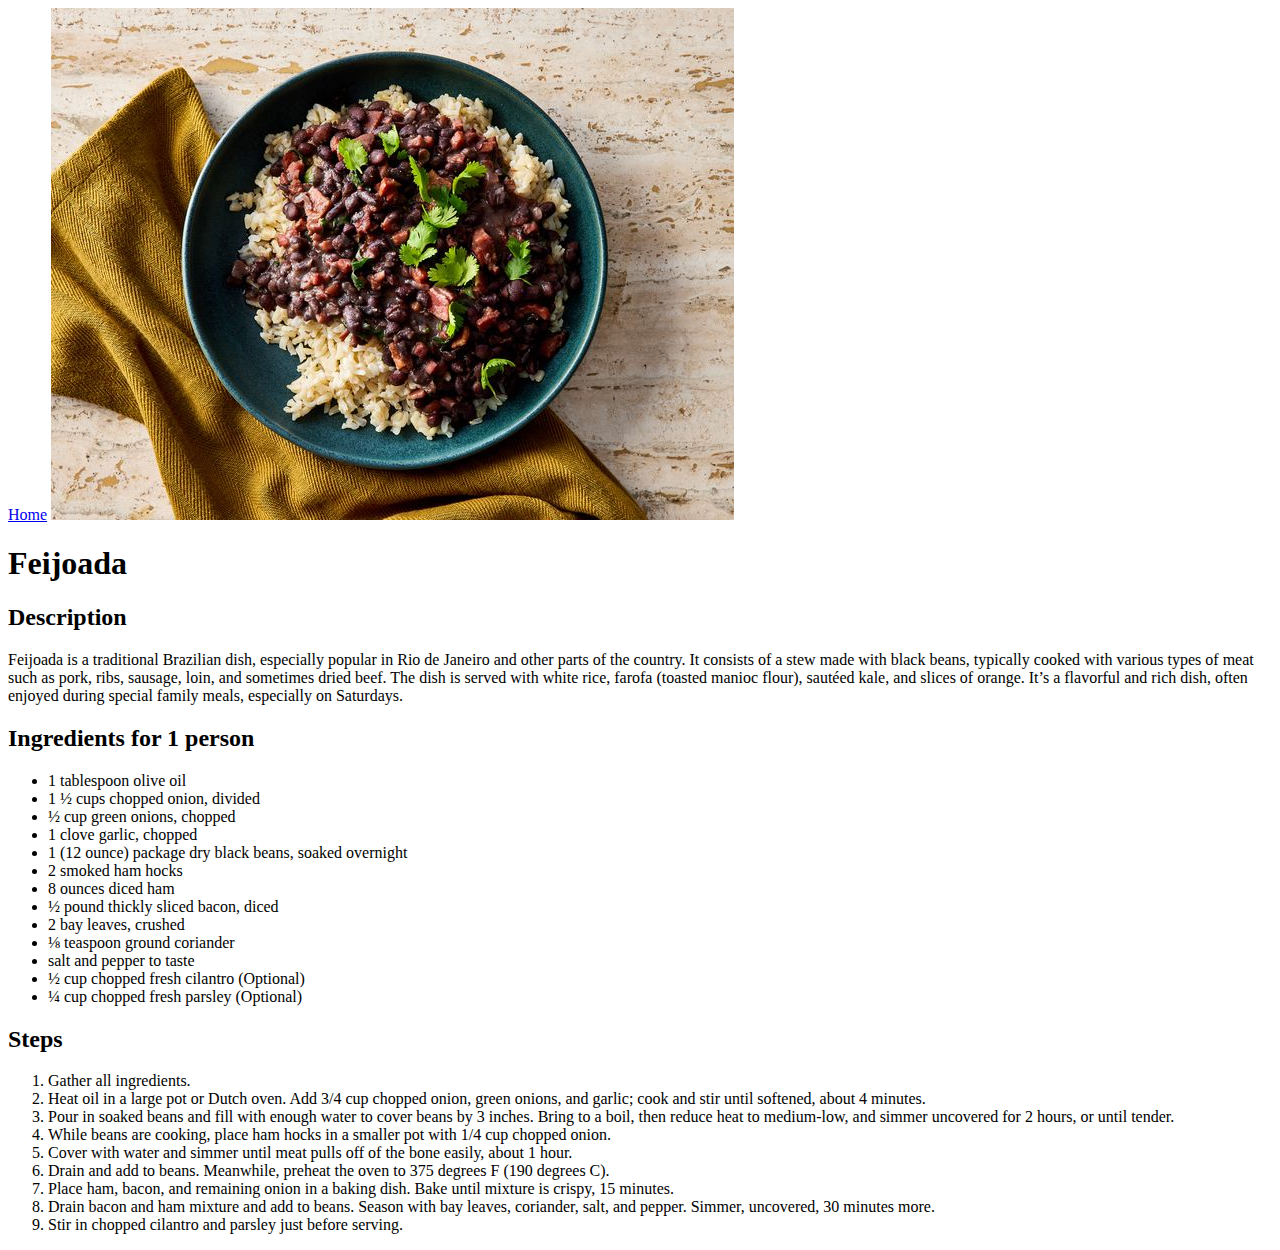
==== recipes/feijoada.html @ b4f87c48 "Set up project structure and navigation pages" ====
<!DOCTYPE html>
<html lang="en">
<head>
    <meta charset="UTF-8">
    <meta name="viewport" content="width=device-width, initial-scale=1.0">
    <title>Feijoada</title>
</head>
<body>
    <!-- link to home -->
    <a href="../index.html">Home</a>
    <!-- Image Feijoada -->
    <img src="../images/feijoada.jpg" alt="A plate of feijoada with rice and parsley on a table with a tea towel.">
    <!-- Title -->
    <h1>Feijoada</h1>
    <!-- Description -->
    <h2>Description</h2>
    <p>Feijoada is a traditional Brazilian dish, especially popular in Rio de Janeiro and other parts of the country. It consists of a stew made with black beans, typically cooked with various types of meat such as pork, ribs, sausage, loin, and sometimes dried beef. The dish is served with white rice, farofa (toasted manioc flour), sautéed kale, and slices of orange. It’s a flavorful and rich dish, often enjoyed during special family meals, especially on Saturdays.</p>
    <!-- Ingredients -->
    <h2>Ingredients for 1 person</h2>
    <ul>
        <li>1 tablespoon olive oil</li>
        <li>1 ½ cups chopped onion, divided</li>
        <li>½ cup green onions, chopped</li>
        <li>1 clove garlic, chopped</li>
        <li>1 (12 ounce) package dry black beans, soaked overnight</li>
        <li>2 smoked ham hocks</li>
        <li>8 ounces diced ham</li>
        <li>½ pound thickly sliced bacon, diced</li>
        <li>2 bay leaves, crushed</li>
        <li>⅛ teaspoon ground coriander</li>
        <li>salt and pepper to taste</li>
        <li>½ cup chopped fresh cilantro (Optional)</li>
        <li>¼ cup chopped fresh parsley (Optional)</li>
    </ul>
    <!-- Steps -->
    <h2>Steps</h2>
    <ol>
        <li>Gather all ingredients.</li>
        <li>Heat oil in a large pot or Dutch oven. Add 3/4 cup chopped onion, green onions, and garlic; cook and stir until softened, about 4 minutes.</li>
        <li>Pour in soaked beans and fill with enough water to cover beans by 3 inches. Bring to a boil, then reduce heat to medium-low, and simmer uncovered for 2 hours, or until tender.</li>
        <li>While beans are cooking, place ham hocks in a smaller pot with 1/4 cup chopped onion.</li>
        <li>Cover with water and simmer until meat pulls off of the bone easily, about 1 hour.</li>
        <li>Drain and add to beans. Meanwhile, preheat the oven to 375 degrees F (190 degrees C).</li>
        <li>Place ham, bacon, and remaining onion in a baking dish. Bake until mixture is crispy, 15 minutes.</li>
        <li>Drain bacon and ham mixture and add to beans. Season with bay leaves, coriander, salt, and pepper. Simmer, uncovered, 30 minutes more.</li>
        <li>Stir in chopped cilantro and parsley just before serving.</li>
    </ol>
</body>
</html>
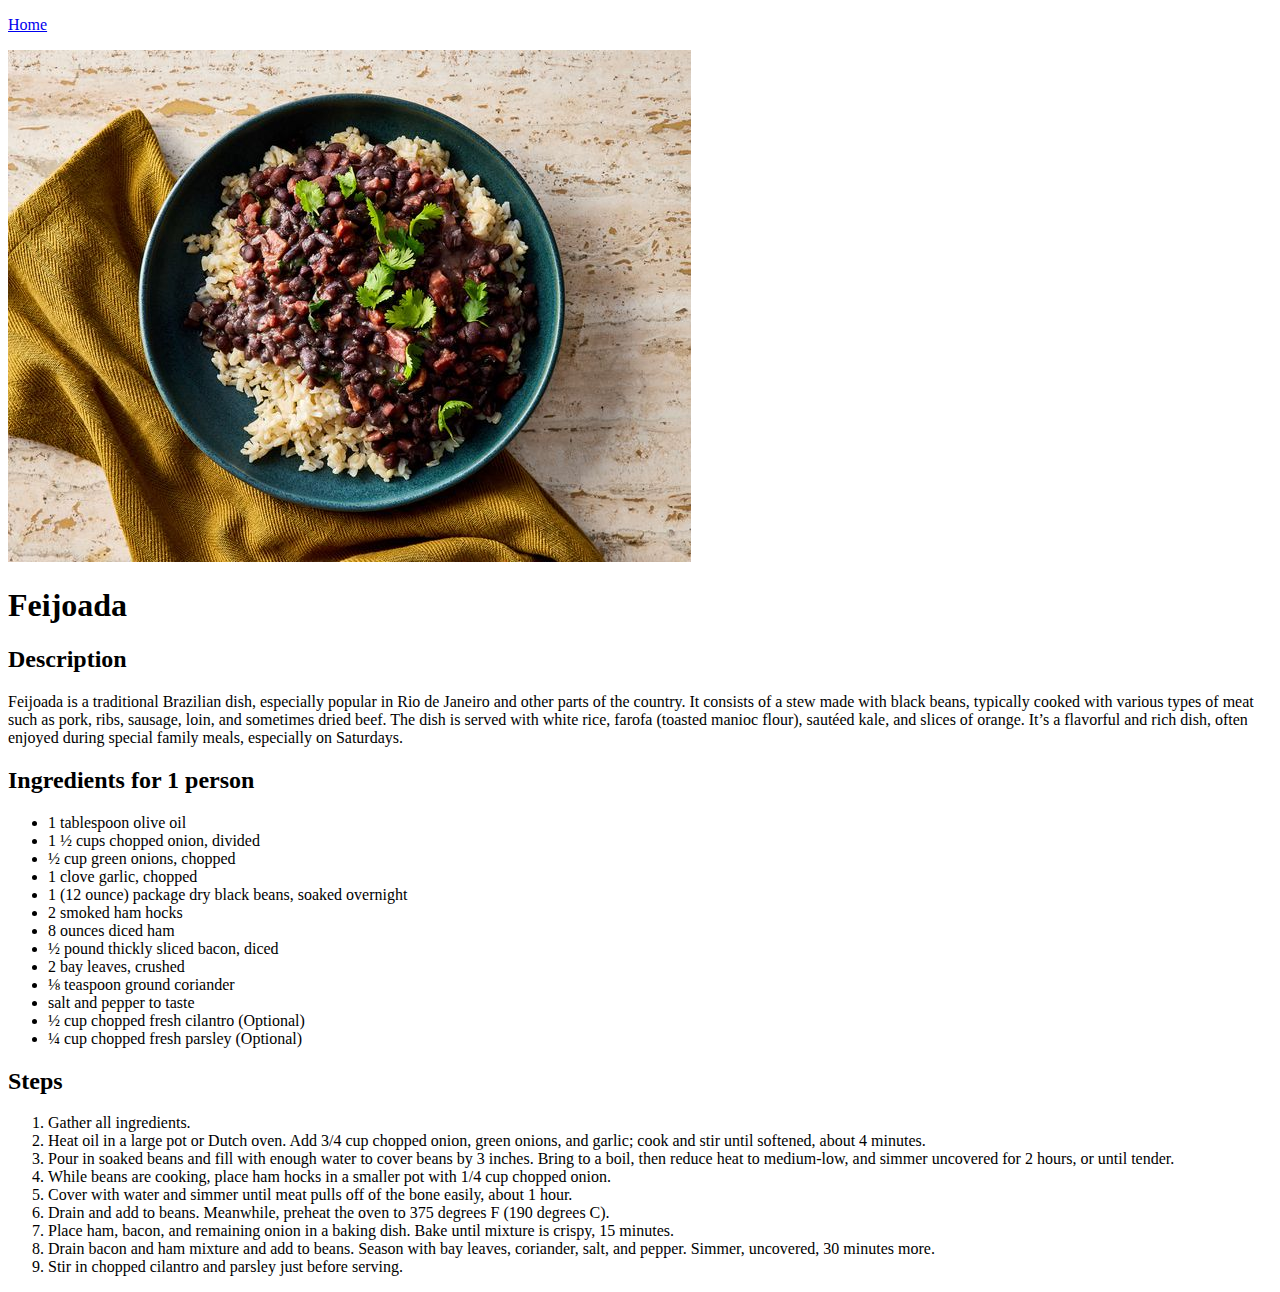
==== commit 1ca63d6e: "Fix home link subpages." ====
--- a/recipes/feijoada.html
+++ b/recipes/feijoada.html
@@ -7,7 +7,7 @@
 </head>
 <body>
     <!-- link to home -->
-    <a href="../index.html">Home</a>
+    <p><a href="../index.html">Home</a></p>
     <!-- Image Feijoada -->
     <img src="../images/feijoada.jpg" alt="A plate of feijoada with rice and parsley on a table with a tea towel.">
     <!-- Title -->
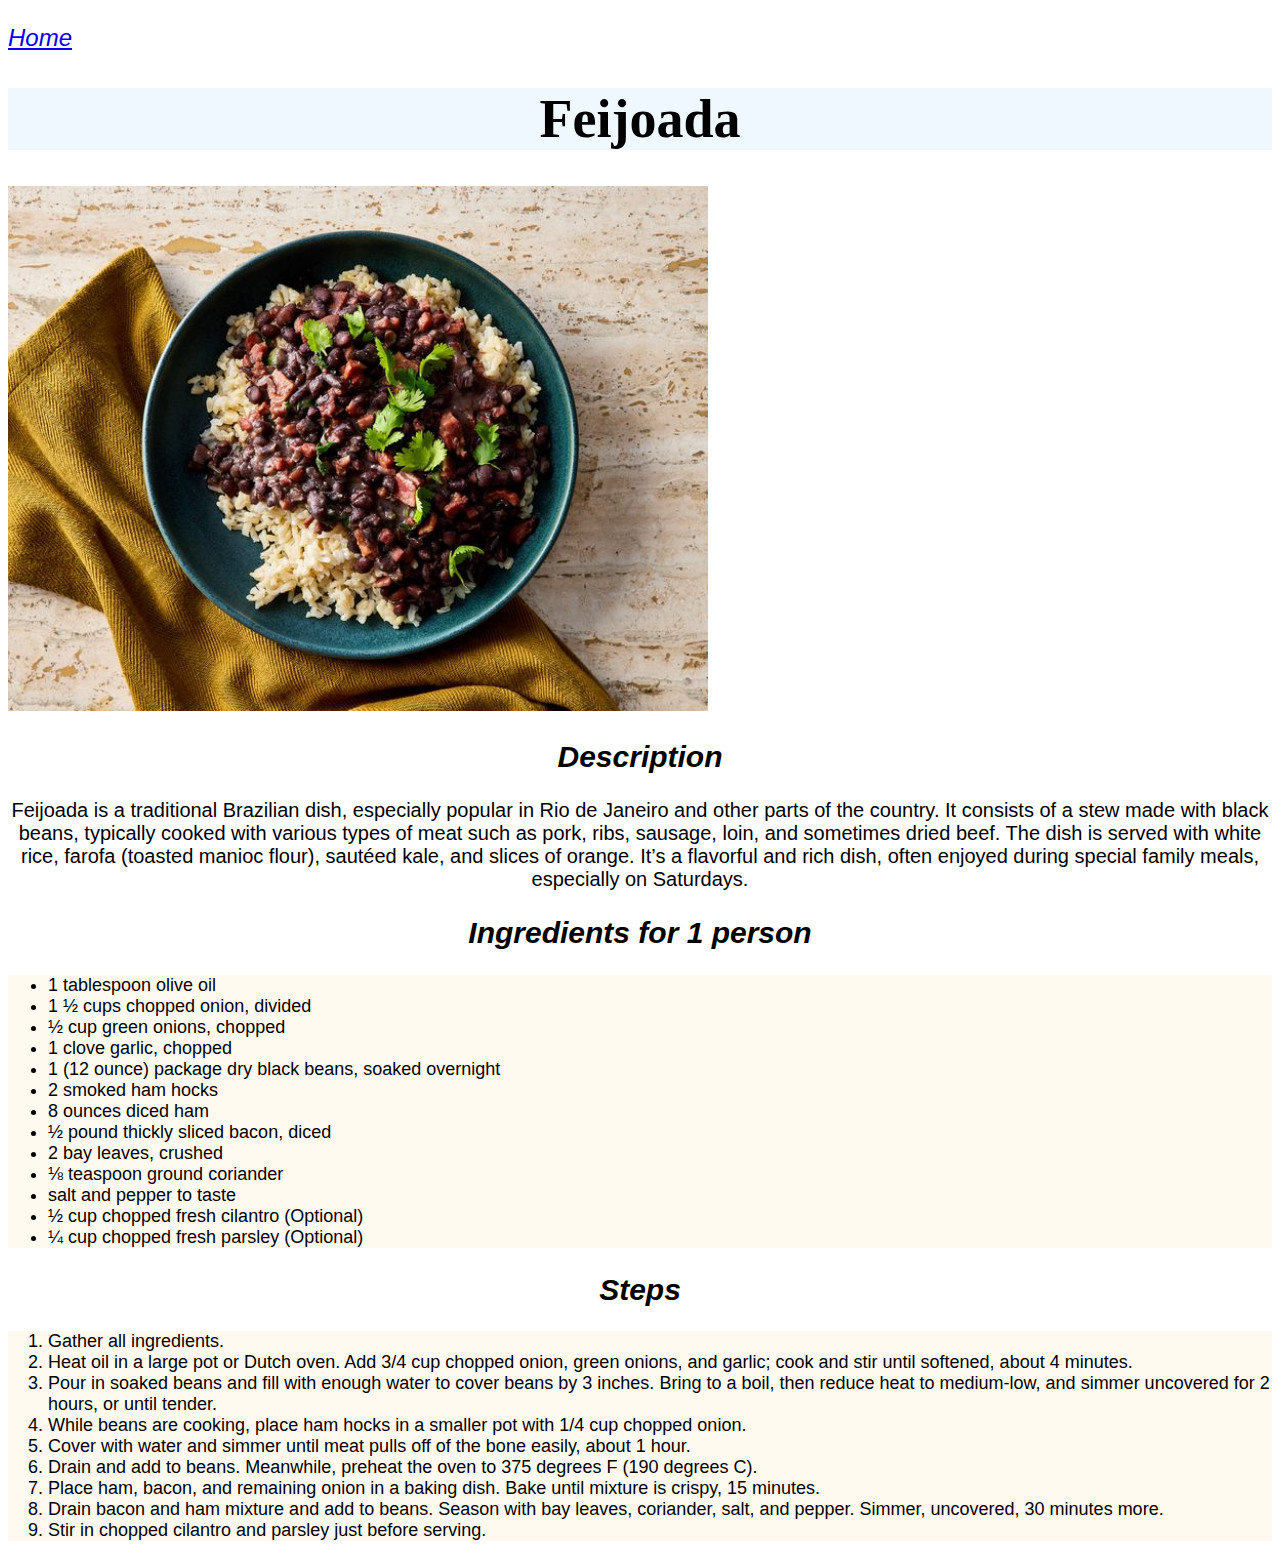
==== commit 84e764bd: "Create the styles." ====
--- a/recipes/feijoada.html
+++ b/recipes/feijoada.html
@@ -4,20 +4,21 @@
     <meta charset="UTF-8">
     <meta name="viewport" content="width=device-width, initial-scale=1.0">
     <title>Feijoada</title>
+    <link rel="stylesheet" href="../styles.css">
 </head>
 <body>
     <!-- link to home -->
-    <p><a href="../index.html">Home</a></p>
-    <!-- Image Feijoada -->
-    <img src="../images/feijoada.jpg" alt="A plate of feijoada with rice and parsley on a table with a tea towel.">
+    <p class="link"><a href="../index.html">Home</a></p>
     <!-- Title -->
-    <h1>Feijoada</h1>
+    <h1 class="title">Feijoada</h1>
+     <!-- Image Feijoada -->
+     <img class="img-food" src="../images/feijoada.jpg" alt="A plate of feijoada with rice and parsley on a table with a tea towel.">
     <!-- Description -->
-    <h2>Description</h2>
-    <p>Feijoada is a traditional Brazilian dish, especially popular in Rio de Janeiro and other parts of the country. It consists of a stew made with black beans, typically cooked with various types of meat such as pork, ribs, sausage, loin, and sometimes dried beef. The dish is served with white rice, farofa (toasted manioc flour), sautéed kale, and slices of orange. It’s a flavorful and rich dish, often enjoyed during special family meals, especially on Saturdays.</p>
+    <h2 class="subtitle">Description</h2>
+    <p class="description">Feijoada is a traditional Brazilian dish, especially popular in Rio de Janeiro and other parts of the country. It consists of a stew made with black beans, typically cooked with various types of meat such as pork, ribs, sausage, loin, and sometimes dried beef. The dish is served with white rice, farofa (toasted manioc flour), sautéed kale, and slices of orange. It’s a flavorful and rich dish, often enjoyed during special family meals, especially on Saturdays.</p>
     <!-- Ingredients -->
-    <h2>Ingredients for 1 person</h2>
-    <ul>
+    <h2 class="subtitle">Ingredients for 1 person</h2>
+    <ul class="list-food" >
         <li>1 tablespoon olive oil</li>
         <li>1 ½ cups chopped onion, divided</li>
         <li>½ cup green onions, chopped</li>
@@ -33,8 +34,8 @@
         <li>¼ cup chopped fresh parsley (Optional)</li>
     </ul>
     <!-- Steps -->
-    <h2>Steps</h2>
-    <ol>
+    <h2 class="subtitle">Steps</h2>
+    <ol class="list-food">
         <li>Gather all ingredients.</li>
         <li>Heat oil in a large pot or Dutch oven. Add 3/4 cup chopped onion, green onions, and garlic; cook and stir until softened, about 4 minutes.</li>
         <li>Pour in soaked beans and fill with enough water to cover beans by 3 inches. Bring to a boil, then reduce heat to medium-low, and simmer uncovered for 2 hours, or until tender.</li>
--- a/styles.css
+++ b/styles.css
@@ -0,0 +1,48 @@
+.title {
+    font-size: 54px;
+    text-align: center;
+    font-weight: bold;
+    background-color: aliceblue;
+    font-family: Garamond, "Times New Roman", serif;
+}
+
+.subtitle {
+    font-size: 30px;
+    font-family: Verdana, Helvetica, sans-serif;
+    text-align: center;
+    font-style: italic;
+}
+
+.link {
+    font-size: 24px;
+    font-style: italic;
+    font-family: Verdana, Helvetica, sans-serif;
+}
+
+.img-index {
+    width: auto;
+    height: 300px;
+}
+
+.img-food {
+    width: 700px;
+    height: auto;
+}
+
+.list-menu {
+    font-size: 38px;
+    background-color: floralwhite;
+    font-family: Verdana, Helvetica, sans-serif;
+}
+
+.list-food {
+    font-size: 18px;
+    background-color: floralwhite;
+    font-family: Verdana, Helvetica, sans-serif;
+}
+
+.description {
+    font-size: 20px;
+    font-family: Verdana, Helvetica, sans-serif;
+    text-align: center;
+}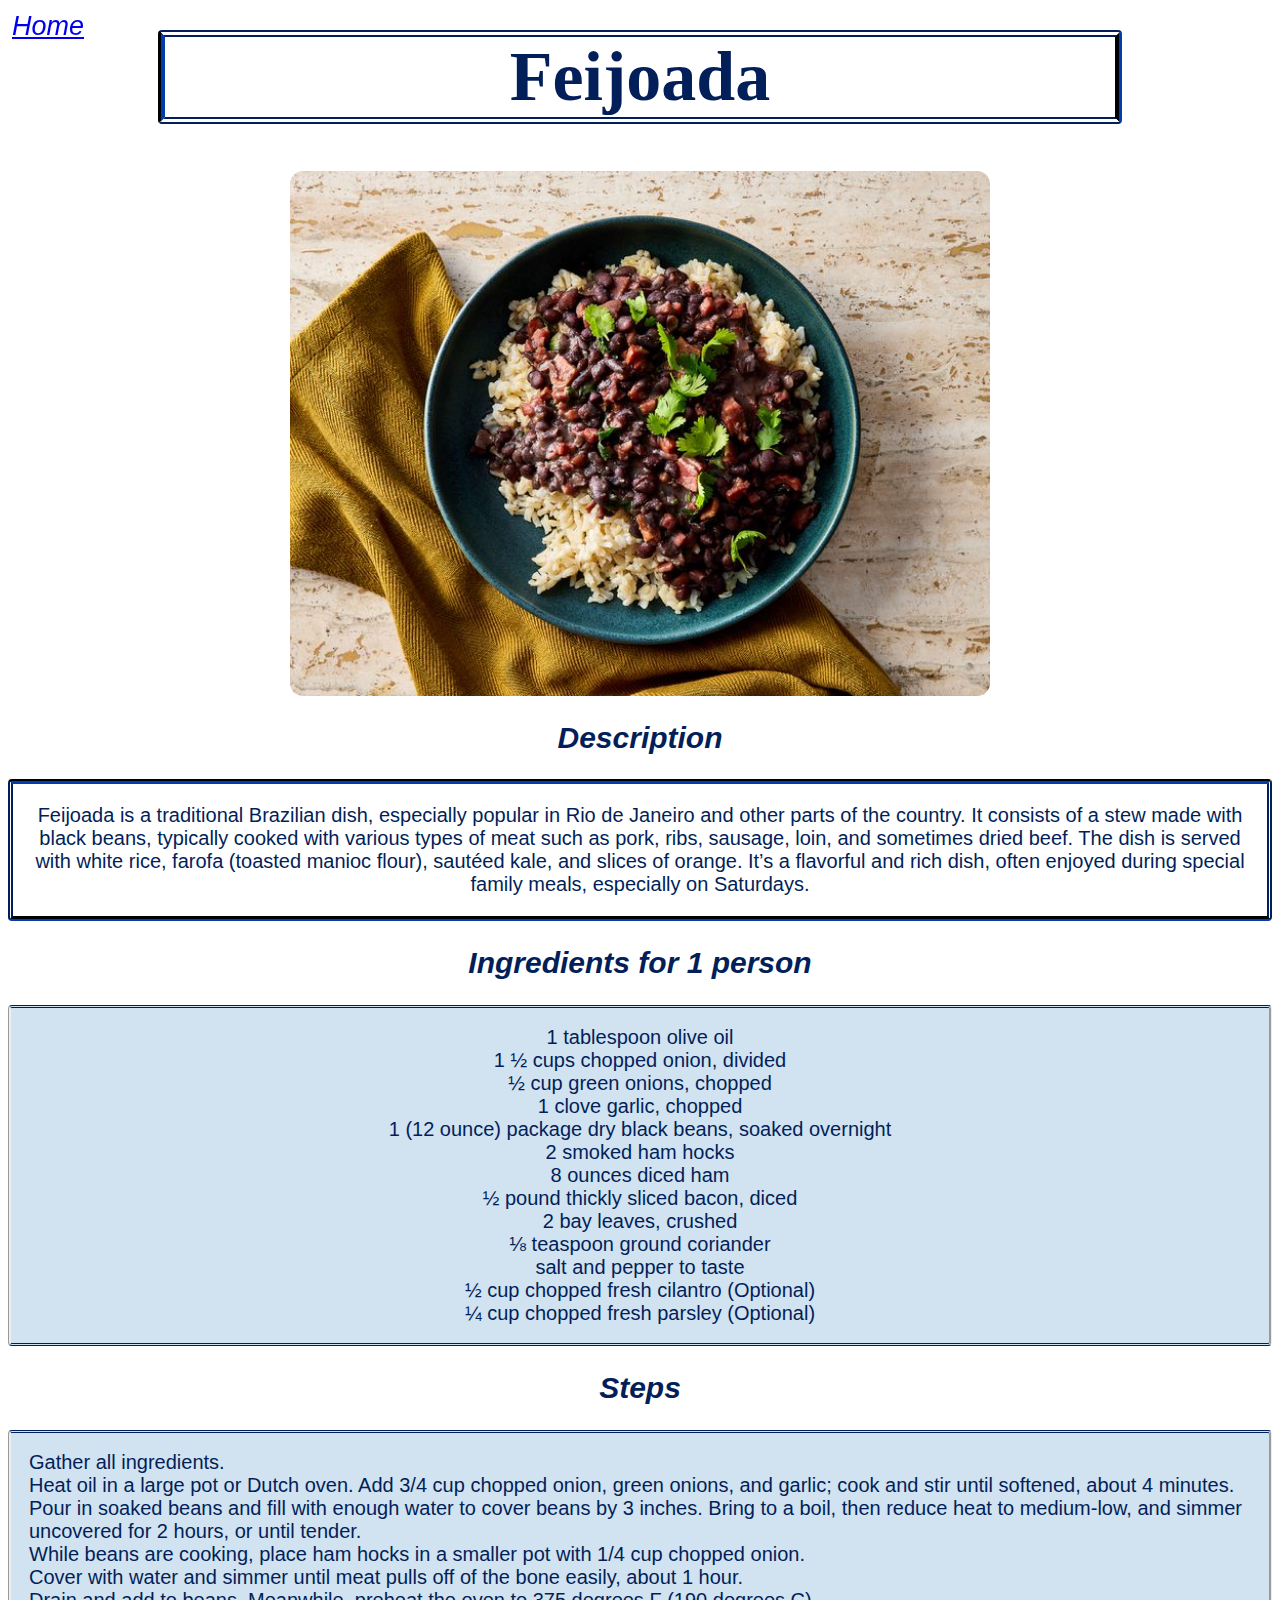
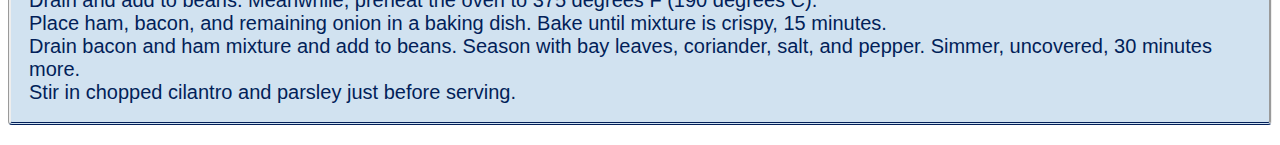
==== commit 57814ded: "Updating styles." ====
--- a/recipes/feijoada.html
+++ b/recipes/feijoada.html
@@ -18,33 +18,37 @@
     <p class="description">Feijoada is a traditional Brazilian dish, especially popular in Rio de Janeiro and other parts of the country. It consists of a stew made with black beans, typically cooked with various types of meat such as pork, ribs, sausage, loin, and sometimes dried beef. The dish is served with white rice, farofa (toasted manioc flour), sautéed kale, and slices of orange. It’s a flavorful and rich dish, often enjoyed during special family meals, especially on Saturdays.</p>
     <!-- Ingredients -->
     <h2 class="subtitle">Ingredients for 1 person</h2>
-    <ul class="list-food" >
-        <li>1 tablespoon olive oil</li>
-        <li>1 ½ cups chopped onion, divided</li>
-        <li>½ cup green onions, chopped</li>
-        <li>1 clove garlic, chopped</li>
-        <li>1 (12 ounce) package dry black beans, soaked overnight</li>
-        <li>2 smoked ham hocks</li>
-        <li>8 ounces diced ham</li>
-        <li>½ pound thickly sliced bacon, diced</li>
-        <li>2 bay leaves, crushed</li>
-        <li>⅛ teaspoon ground coriander</li>
-        <li>salt and pepper to taste</li>
-        <li>½ cup chopped fresh cilantro (Optional)</li>
-        <li>¼ cup chopped fresh parsley (Optional)</li>
+    <ul class="list-food align" >
+        <div class="margin">
+            <li>1 tablespoon olive oil</li>
+            <li>1 ½ cups chopped onion, divided</li>
+            <li>½ cup green onions, chopped</li>
+            <li>1 clove garlic, chopped</li>
+            <li>1 (12 ounce) package dry black beans, soaked overnight</li>
+            <li>2 smoked ham hocks</li>
+            <li>8 ounces diced ham</li>
+            <li>½ pound thickly sliced bacon, diced</li>
+            <li>2 bay leaves, crushed</li>
+            <li>⅛ teaspoon ground coriander</li>
+            <li>salt and pepper to taste</li>
+            <li>½ cup chopped fresh cilantro (Optional)</li>
+            <li>¼ cup chopped fresh parsley (Optional)</li>
+        </div>
     </ul>
     <!-- Steps -->
     <h2 class="subtitle">Steps</h2>
     <ol class="list-food">
-        <li>Gather all ingredients.</li>
-        <li>Heat oil in a large pot or Dutch oven. Add 3/4 cup chopped onion, green onions, and garlic; cook and stir until softened, about 4 minutes.</li>
-        <li>Pour in soaked beans and fill with enough water to cover beans by 3 inches. Bring to a boil, then reduce heat to medium-low, and simmer uncovered for 2 hours, or until tender.</li>
-        <li>While beans are cooking, place ham hocks in a smaller pot with 1/4 cup chopped onion.</li>
-        <li>Cover with water and simmer until meat pulls off of the bone easily, about 1 hour.</li>
-        <li>Drain and add to beans. Meanwhile, preheat the oven to 375 degrees F (190 degrees C).</li>
-        <li>Place ham, bacon, and remaining onion in a baking dish. Bake until mixture is crispy, 15 minutes.</li>
-        <li>Drain bacon and ham mixture and add to beans. Season with bay leaves, coriander, salt, and pepper. Simmer, uncovered, 30 minutes more.</li>
-        <li>Stir in chopped cilantro and parsley just before serving.</li>
+        <div class="margin">
+            <li>Gather all ingredients.</li>
+            <li>Heat oil in a large pot or Dutch oven. Add 3/4 cup chopped onion, green onions, and garlic; cook and stir until softened, about 4 minutes.</li>
+            <li>Pour in soaked beans and fill with enough water to cover beans by 3 inches. Bring to a boil, then reduce heat to medium-low, and simmer uncovered for 2 hours, or until tender.</li>
+            <li>While beans are cooking, place ham hocks in a smaller pot with 1/4 cup chopped onion.</li>
+            <li>Cover with water and simmer until meat pulls off of the bone easily, about 1 hour.</li>
+            <li>Drain and add to beans. Meanwhile, preheat the oven to 375 degrees F (190 degrees C).</li>
+            <li>Place ham, bacon, and remaining onion in a baking dish. Bake until mixture is crispy, 15 minutes.</li>
+            <li>Drain bacon and ham mixture and add to beans. Season with bay leaves, coriander, salt, and pepper. Simmer, uncovered, 30 minutes more.</li>
+            <li>Stir in chopped cilantro and parsley just before serving.</li>
+        </div>
     </ol>
 </body>
 </html>--- a/styles.css
+++ b/styles.css
@@ -1,48 +1,133 @@
+/* Index page*/
+
+/* title index and recipes pages */
 .title {
-    font-size: 54px;
+    font-size: 70px;
     text-align: center;
     font-weight: bold;
-    background-color: aliceblue;
+    color: #021F59;
+    margin-top: 30px;
+    margin-left: 150px;
+    margin-right: 150px;
+    border: 7px;
+    border-color: #021F59;
+    border-style: double groove;
+    border-radius: 4px;
     font-family: Garamond, "Times New Roman", serif;
 }
 
+/* image index */
+.img-index {
+    width: auto;
+    height: auto;
+    margin: auto;
+    display: block;
+    margin-top: -20px;
+    margin-bottom: 40px;
+}
+
+/* list index (box)*/
+.list-menu {
+    font-size: 38px;
+    background-color: #D1E2F0;
+    font-family: Verdana, Helvetica, sans-serif;
+    padding: 20px;
+    margin: auto; 
+    margin-left: 150px;
+    margin-right: 150px;
+    display: block;
+    text-align: center;
+    list-style: none;
+    border: 5px;
+    border-color: #021F59;
+    border-style: groove double;
+    border-radius: 4px;
+}
+
+/* div index (links recipes)*/
+.separation {
+    margin-bottom: 14px;
+    color: #021F59;
+    background-color: white;
+    /* display: inline-block; */
+    /* margin-right: 350px;
+    margin-left: 350px; */
+    border-style: double groove;
+    border-radius: 4px;
+}
+
+/* Recipes pages */
+
+/* link home */
+.link {
+    font-size: 27px;
+    font-style: italic;
+    font-family: Verdana, Helvetica, sans-serif;
+    padding: 8px;
+    margin-top: -27px;
+    margin-left: -4px;
+    margin-bottom: -30px;
+    position:fixed;
+}
+
+/* recipe images, subpages */
+.img-food {
+    width: 700px;
+    height: auto;
+    border-radius: 13px;
+    margin: auto;
+    display: block;
+}
+
+/* subtitles recipes  */
 .subtitle {
     font-size: 30px;
     font-family: Verdana, Helvetica, sans-serif;
     text-align: center;
-    font-style: italic;
+    font-style: italic;  
+    color: #021F59;  
+    border-radius: 4px;
 }
 
-.link {
-    font-size: 24px;
-    font-style: italic;
-    font-family: Verdana, Helvetica, sans-serif;
-}
-
-.img-index {
-    width: auto;
-    height: 300px;
-}
-
-.img-food {
-    width: 700px;
-    height: auto;
-}
-
-.list-menu {
-    font-size: 38px;
-    background-color: floralwhite;
-    font-family: Verdana, Helvetica, sans-serif;
-}
-
-.list-food {
-    font-size: 18px;
-    background-color: floralwhite;
-    font-family: Verdana, Helvetica, sans-serif;
-}
-
+/* recipe description text */
 .description {
     font-size: 20px;
     font-family: Verdana, Helvetica, sans-serif;
     text-align: center;
+    color: #021F59;
+    padding: 20px;
+    margin: auto; 
+    margin-left: auto;
+    margin-right: auto;
+    max-width: 80em;
+    /* display: block; */
+    border: 5px;
+    border-color: #021F59;
+    border-style: groove double;
+    border-radius: 4px;
+}
+
+/* align ingredients */
+.align{
+    text-align: center;
+}
+
+/* list ingredients and preparation */
+.list-food {
+    font-size: 20px;
+    background-color: #D1E2F0;
+    font-family: Verdana, Helvetica, sans-serif;
+    list-style: none;
+    color: #021F59;
+    padding: 8px;
+    margin-left: auto;
+    margin-right: auto;
+    max-width: 80em;
+    border-style: double groove;
+    border-radius: 4px;
+}
+
+/* margin of the recipe boxes */
+.margin{
+    margin: 10px;
 }